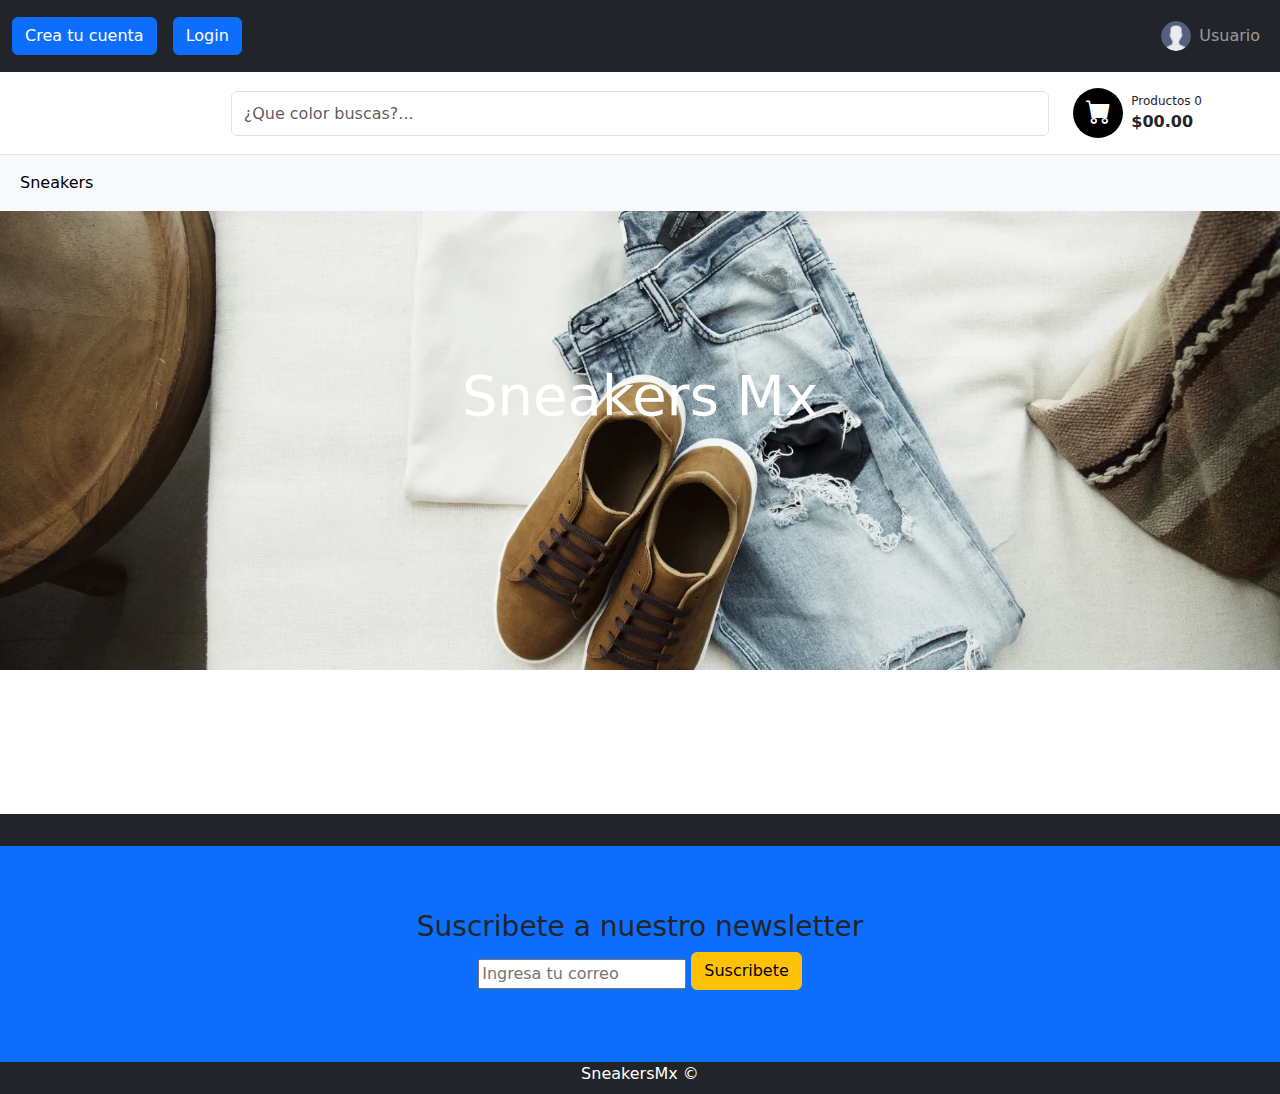
==== index-pruebaDOM.html @ e7c1a255 "Se comento las pruebas DOM en index.js para no interferir" ====
<!DOCTYPE html>
<html lang="en">
<head>
    <meta charset="UTF-8" />
    <meta http-equiv="X-UA-Compatible" content="IE=edge" />
    <meta name="viewport" content="width=device-width, initial-scale=1.0" />
    <link rel="stylesheet" href="./css/style.css">
    <link href="https://cdn.jsdelivr.net/npm/bootstrap@5.2.0/dist/css/bootstrap.min.css" rel="stylesheet">
    <link rel="stylesheet" href="https://cdn.jsdelivr.net/npm/bootstrap-icons@1.9.1/font/bootstrap-icons.css">
    <title>SneakersMx</title>
</head>
<body>
<header class="section-header fixed-top">
    <nav class="navbar navbar-dark navbar-expand p-0 bg-dark">
    <div class="container-fluid flex-column flex-md-row">
        <ul class="navbar-nav d-md-flex mr-auto mt-4 my-md-3">
            <li class="nav-item">
                <button type="button" onclick="registroUser()" class="btn btn-primary">Crea tu cuenta</button>
            </li>
            <li class="nav-item mx-3">
                <button type="button" onclick="loginUsuario()" class="btn btn-primary">Login</button>
            </li>
            <li class="nav-item"><a class="nav-link d-none" href="#" data-abc="true">Tarjetas participantes</a></li>
        </ul>
        <ul class="navbar-nav d-flex align-items-center my-3 my-md-3">
            <li class="nav-item">
                <a href="#" class="nav-link d-flex align-items-center" data-abc="true"><span id="saludoUser"></span></a>
            </li>
            <li class="nav-item">
                <div class="d-flex flex-row">
                    <img src="./assets/imagen/user.png" class="rounded-circle" width="30">
                </div>
            </li>
            <li class="nav-item">
                <a href="#" class="nav-link d-flex align-items-center" data-abc="true"><span id="textUser">Usuario</span></a>
            </li>
        </ul>
      </div>
     <!-- container barra busqueda y carrito -->
    </nav>
    <section class="header-main border-bottom bg-white">
        <div class="container-fluid">
           <div class="row p-2 pt-3 pb-3 d-flex align-items-center">
                <!-- Logo de la empresa -->
               <div class="col-md-2">
                   <img  class="d-none d-md-flex" src="" width="100">
               </div>
               <div class="col-md-8">
            <!-- Barra de busqueda -->
            <div class="d-flex form-inputs">
                <input class="form-control" type="text" placeholder="¿Que color buscas?...">
                <i class="bx bx-search"></i>
            </div>
               </div>
               <!-- Carrito de compra -->
               <div class="col-md-2">
                   <div class="d-flex d-none d-md-flex flex-row align-items-center">
                       <span class="shop-bag"><i class="bi bi-cart-fill"></i></span>
                       <div class="d-flex flex-column ms-2">
                           <span class="qty">Productos <span id="totalProductosCart">0</span></span>
                           <span class="fw-bold" id="totalPrecioCart">$00.00</span>
                       </div>    
                   </div>           
               </div>
           </div>
        </div> 
    </section>
    <!-- Menu productos -->
    <nav class="navbar navbar-expand-lg navbar-light bg-light">
      <div class="container-fluid">
        <a class="navbar-brand d-md-none d-md-flex" href="#">Productos</a>
        <button class="navbar-toggler" type="button" data-bs-toggle="collapse" data-bs-target="#navbarNavDropdown" aria-controls="navbarNavDropdown" aria-expanded="false" aria-label="Toggle navigation">
          <span class="navbar-toggler-icon"></span>
        </button>
        <div class="collapse navbar-collapse" id="navbarNavDropdown">
          <ul class="navbar-nav">
            <li class="nav-item">
              <a class="nav-link active" aria-current="page" href="#">Sneakers</a>
            </li>
          </ul>
        </div>
      </div>
    </nav>
    </header>
    <main>
    <!-- Jumbotron -->
        <div class="jumbotron">
            <h1 class="display-4 m-auto">Sneakers Mx</h1>
            <hr class="my-4">
            <!-- <a class="btn btn-primary btn-lg" href="#" role="button">Descubre tu par!</a> -->
        </div>
    <!-- end Jumbotron -->
    <!-- Productos -->
        <!-- Section-->
        <section class="py-5 d-flex flex-column-reverse" >
            <!-- Lista de Productos -->
            <div class="container px-4 px-lg-5 mt-5">
                <div id="productCard" class="row gx-4 gx-lg-5 row-cols-2 row-cols-md-3 row-cols-xl-4 justify-content-center">
                </div>
            </div>
        </section>
    </main>
    <!-- Footer-->
    <footer class="py-2 bg-dark">
        <section class="bg-primary text-center p-5 mt-4">
            <div class="container p-3">
                <h3>Suscribete a nuestro newsletter</h3>
                <form>
                    <input type="text" class="my-2 mt-sm-0" id="emailNewsletter" placeholder="Ingresa tu correo">
                    <button type="button" class="btn btn-warning my-2 mt-sm-0" onclick="registroNewsletter()">Suscribete</button>
                </form>
            </div>
        </section>
        <div class="container">
            <p class="m-0 text-center text-white">SneakersMx &copy;</p>
        </div>
    </footer>
    <!-- Js Proyecto -->
    <script src="./js/index.js"></script>
    <!-- Js bootstrap -->
    <script src="https://cdn.jsdelivr.net/npm/bootstrap@5.2.0/dist/js/bootstrap.bundle.min.js"></script>
</body>
</html>
---- css/style.css ----
body { 
    padding-top: 170px;
    background-color:white;
}

/* Navbar css */
.form-inputs{
    position:relative;
}
.form-inputs .form-control{
    height:45px; 
}

.form-inputs .form-control:focus{
    box-shadow:none;
    border:1px solid #000;
}

.form-inputs i{
    position:absolute;
    right:10px;
    top:15px;
}

.shop-bag{
    background-color:#000;
    color:#fff;
    height:50px;
    width:50px;
    font-size:25px;
    display:flex;
    border-radius:50%;
    align-items:center;
    justify-content:center;
}

.qty{
    font-size:12px;
}

/* Main css */
.jumbotron{
    align-items:center;
    display: flex;
    flex-direction: column;
    justify-content: center;
    background-image:url('../assets/imagen/jumbotron.webp');
    background-position-y:center;
    background-size:cover;
    background-color:#898888;
    height:500px;
    color: #fff;
}
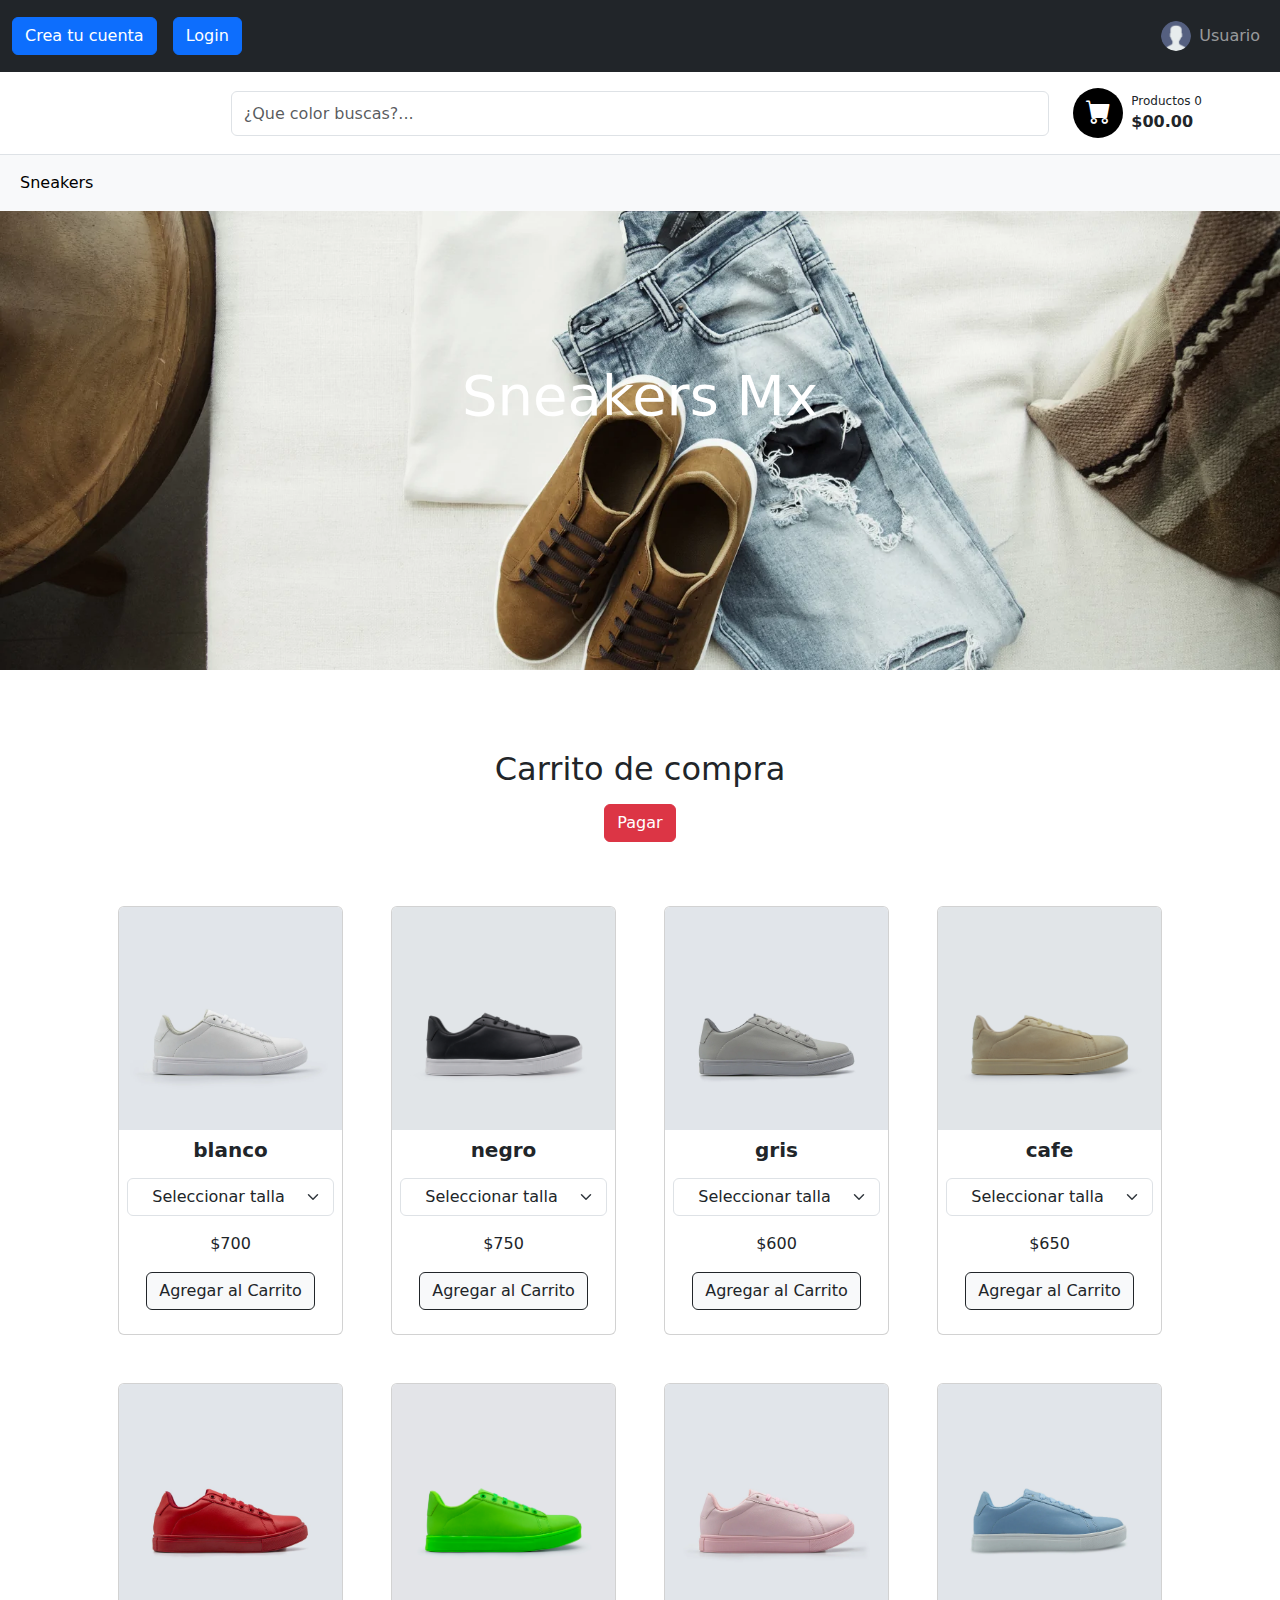
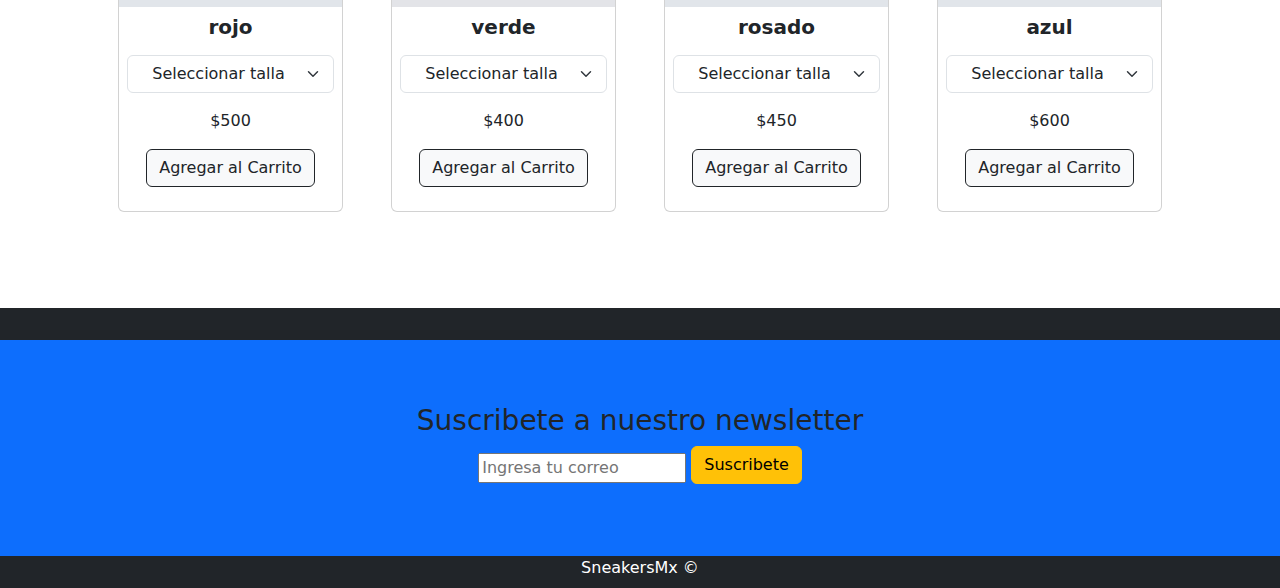
==== commit bf50996e: "Se actualizo proyecto DOM" ====
--- a/index-pruebaDOM.html
+++ b/index-pruebaDOM.html
@@ -98,6 +98,19 @@
                 <div id="productCard" class="row gx-4 gx-lg-5 row-cols-2 row-cols-md-3 row-cols-xl-4 justify-content-center">
                 </div>
             </div>
+            <div class="container px-4 px-lg-5 my-3">
+                <div class="justify-content-center text-center">
+                    <div class="col">
+                        <h2 class="my-3">Carrito de compra</h2>
+                        <ul id="cartShop">
+                            
+                        </ul>
+                        <div>
+                            <button class="btn btn-danger" onclick="pagarDescuento()">Pagar</button>
+                        </div>
+                    </div>
+                </div>
+            </div>
         </section>
     </main>
     <!-- Footer-->
